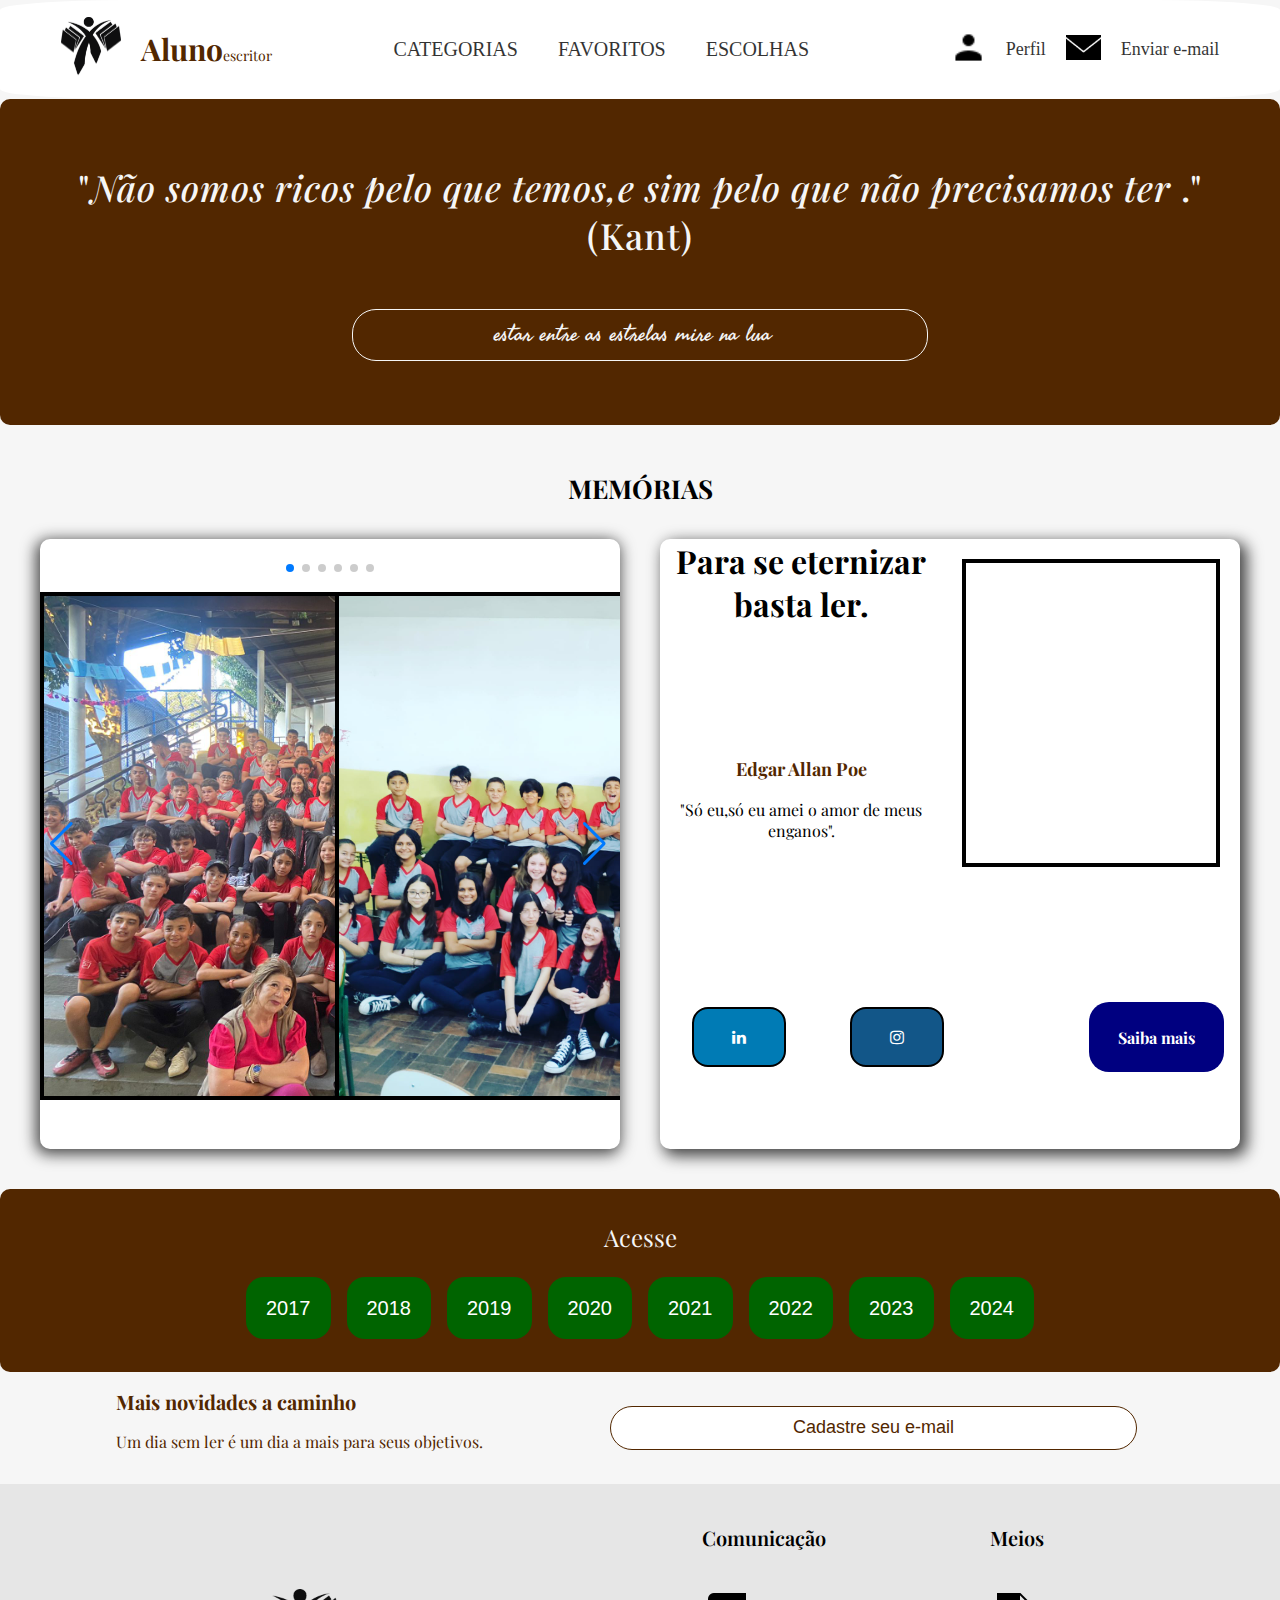
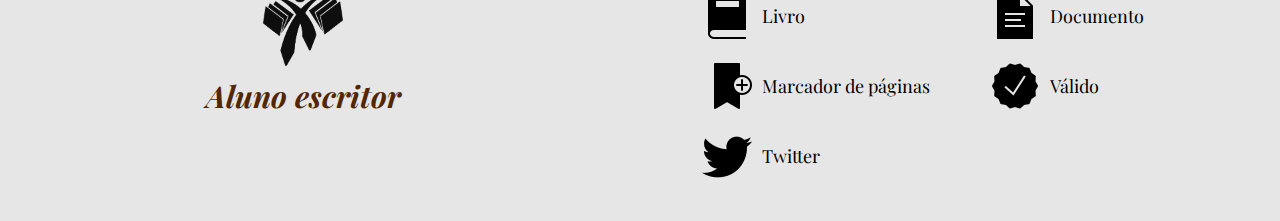
==== index.html @ c91a2eb6 "Initial commit" ====
<!DOCTYPE html>
<html lang="pt-br">

<head>
    <meta charset="UTF-8">
    <meta name="viewport" content="width=device-width, initial-scale=1.0">
    <link rel="preconnect" href="https://fonts.googleapis.com">
    <link rel="preconnect" href="https://fonts.gstatic.com" crossorigin>
    <link href="https://fonts.googleapis.com/css2?family=Fasthand&family=Playfair+Display:ital,wght@1,500&display=swap"
        rel="stylesheet"><!--comando importado do google-->
    <link rel="stylesheet" href="https://cdn.jsdelivr.net/npm/swiper@10/swiper-bundle.min.css" />
    <link rel="stylesheet" href="style.css">
    <link rel="stylesheet" href="https://cdnjs.cloudflare.com/ajax/libs/font-awesome/4.7.0/css/font-awesome.min.css">
    <link
        href="https://fonts.googleapis.com/css2?family=Fasthand&family=Montserrat:wght@500&family=Playfair+Display:ital,wght@0,400;1,500&display=swap"
        rel="stylesheet">

    <title>Aluno Escritor</title>
</head>

<body>
    <header class="cabeçalho"><!--usado esta tag (header) por que ela é semântica o que traz sentido ao sistema-->
        <div class="container">
            <input type="checkbox" id="menu"
                class="container__botao"><!--usando tag (input), implica ao usuario neste processo é para ele interagir -->
            <label for="menu"><!--esta tag(label) é para associar todo o sistema atraves do (id)-->
                <span
                    class="cabeçalho__menu-quadriculas container__imagem"></span><!--usado a tag (span) para que a imagem seja trocada a cor ja que este sistema não java.-->
            </label>
            <ul class="lista-menu">
                <li type="circle" class="lista-menu__titulo">Categorias</li>
                <li type="circle" class="lista-menu__item"><a href="#" class="lista-menu__link-1">Quadros</a></li>
                <li type="circle" class="lista-menu__item"><a href="#" class="lista-menu__link-2">Musicas</a></li>
                <li type="circle" class="lista-menu__item"><a href="#" class="lista-menu__link-3">Livros</a></li>
                <h2 class="container__titulo"><b class="container__titulo--negrito">Style</b>Books</h2>
            </ul>
            <img src="Icon/SVG/logo-preta.png" alt="Logo do Site"
                class="logo"><!--esta tag (a) foi usada para colocar a imagem no sistema-->
            <h2 class="container__titulo"><b class="container__titulo--negrito">Aluno</b>escritor</h2>

        </div>
        <ul class="opções">
            <input type="checkbox" id="opções-menu" class="opções__botão"><!--usando este 
            comando podemos demonstrar um direcionamento para chegar em algum sistema
            a (checkbox) coloca uma caixa e deixa para marcar ja (id) faz o direcionamento-->
            <label for="opções-menu"><!--ja neste comando (label e ele faz a referencia)
            o que indica que o menu esta nele como esta escrito e a caixa sera marcada-->
                <ul class="opções__item">Categorias</ul>
            </label>
            <ul class="lista-menu">
                <ul type="circle" class="lista-menu__item"><a href="#" class="lista-menu__link-1">Quadros</a></ul>
                <ul type="circle" class="lista-menu__item"><a href="#" class="lista-menu__link-2">Musicas</a></ul>
                <ul type="circle" class="lista-menu__item"><a href="#" class="lista-menu__link-3">Livros</a></ul>
            </ul>
            <ul class="opções__item"><a href="#" class="opções__link">Favoritos</a></ul>
            <ul class="opções__item"><a href="#" class="opções__link">Escolhas</a></ul>
        </ul>
        <div class="container">
            <a href="#" class="container__link"><img src="Icon/SVG/favorito.png" alt="meus favoritos"
                    class="container__imagem-1"></a><!--esta tag e as demais para colocar as ancoras ou seja os link de direcionamento-->
            <a href="#" class="container__link"><img src="Icon/SVG/perfil.png" alt="minhas compras"
                    class="container__imagem"></a>
            <p class="container__texto">Perfil</p>
            <a href="#email" class="container__link"><img src="Icon/SVG/email.png" alt="email"
                    class="container__imagem"></a>
            <p class="container__texto">Enviar e-mail</p>
        </div>
    </header>
    </section>
    <section class="banner">
        <h2 class="banner__titulo">"<em>Não somos ricos pelo que temos,e sim pelo que não precisamos ter</em> ." (Kant)
        </h2>
        <input type="search" class="banner__pesquisa" placeholder="estar entre as estrelas mire na lua">
    </section>
    <section class="carrossel">
        <h2 class="carrossel__titulo">Memórias</h2>
        <div class="carrossel__container"> <!-- Esta nova (div) server para fazer a (flex)-->
            <div class="swiper"><!--comando usado para agregar mudança de tela-->
                <div class="swiper-pagination"></div><!--comando para fazer a pagina-->
                <div class="swiper-wrapper">
                    <div class="swiper-slide"><img class="edite" src="img/turma01.jpeg"></div>
                    <div class="swiper-slide"><img class="edite" src="img/turma02.jpeg"></div>
                    <div class="swiper-slide"><img class="edite" src="img/turma03.jpeg"></div>
                    <div class="swiper-slide"><img class="edite" src="img/turma04.jpeg"></div>
                    <div class="swiper-slide"><img class="edite" src="img/turma05.jpeg"></div>
                    <div class="swiper-slide"><img class="edite" src="img/turma06.jpeg"></div>
                    <div class="swiper-slide"><img class="edite" src="img/turma07.jpeg"></div>
                </div>
                <div class="swiper-pagination"></div>
                <div class="swiper-button-prev"></div><!--comando para avançar a pagina-->
                <div class="swiper-button-next"></div><!--comando para retornar a pagina-->
            </div>
            <div class="card">
                <!--primeira linha-->
                <div class="card_descrição">
                    <!--primeira coluna-->
                    <div class="descrição">
                        <h3 class="descrição__titulo">Para se eternizar basta ler.</h3>
                        <h2 class="descrição__titulo-livro">Edgar Allan Poe</h2>
                        <p class="descrição__texto">"Só eu,só eu amei o amor de meus enganos".</p>
                    </div>
                    <!--segunda coluna-->
                    <iframe width="250" height="300" src="https://www.youtube.com/embed/ZtGeAa242cE?si=TpS2MHTG34_Q5S--"
                        title="YouTube video player" frameborder="0"
                        allow="accelerometer; autoplay; clipboard-write; encrypted-media; gyroscope; picture-in-picture; web-share"
                        referrerpolicy="strict-origin-when-cross-origin" allowfullscreen class="video"></iframe>
                </div>
                <!--segunda linha-->
                <div class="card__botões">
                    <ul class="botões">
                        <a href="https://www.linkedin.com/in/marco-antônio-a011a4285/" class="fa fa-linkedin"></a>
                        <a href="https://www.instagram.com/marcotsure/" class="fa fa-instagram"></a>
                    </ul>
                    <!--segunda linha-->
                    <a href="#" class="botões__ancora">Saiba mais</a>
                </div>
            </div>
        </div><!--Aqui é onde fecha a (div) nova que foi criada para (flex)-->
    </section>
    <section class="topicos">
        <h2 class="topicos__titulos">Acesse</h2> <!--Este (h2) é o titulo principal da
         seção e não da pagina não confundir a diferença da pagina e da seção-->
        <ul class="topicos__listas">
            <ul class="topicos__itens">
                <a href="#" class="topicos__link">2017</a>
            </ul>
            <ul class="topicos__itens">
                <a href="#" class="topicos__link">2018</a>
            </ul>
            <ul class="topicos__itens">
                <a href="#" class="topicos__link">2019</a>
            </ul>
            <ul class="topicos__itens">
                <a href="#" class="topicos__link">2020</a>
            </ul>
            <ul class="topicos__itens">
                <a href="#" class="topicos__link">2021</a>
            </ul>
            <ul class="topicos__itens">
                <a href="#" class="topicos__link">2022</a>
            </ul>
            <ul class="topicos__itens">
                <a href="#" class="topicos__link">2023</a>
            </ul>
            <ul class="topicos__itens">
                <a href="#" class="topicos__link">2024</a>
            </ul>
        </ul>
    </section>
    <section class="contato">
        <div class="contato__descrição">
            <h2 class="contato__titulo">Mais novidades a caminho</h2>
            <p class="contato__texto">Um dia sem ler é um dia a mais para seus objetivos.</p>
        </div>
        <input type="email" placeholder="Cadastre seu e-mail" class="contato__email" id="email">
    </section>
    <footer class="rodape">
        <div class="img__titulo">
            <img src="Icon/SVG/logo-preta.png" class="logo__footer">
            <h2 class="rodape__titulo"><i>Aluno escritor</i></h2>
        </div>
        <div class="listas__rodape">
            <ul class="lista-rodape">
                <ul class="lista-rodape__titulo">Comunicação</ul>
                <ul class="lista-radape__itens">
                    <img src="Icon/SVG/livro.png" alt="book">
                    <a href="#" class="lista-rodape__link">Livro</a>
                </ul>
                <ul class="lista-radape__itens">
                    <img src="Icon/SVG/marcador.png" alt="bookmark">
                    <a href="#" class="lista-rodape__link">Marcador de páginas</a>
                </ul>
                <ul class="lista-radape__itens">
                    <img src="Icon/SVG/twitter.png" alt="twitter">
                    <a href="#" class="lista-rodape__link">Twitter</a>
                </ul>
            </ul>
            <ul class="lista-rodape">
                <ul class="lista-rodape__titulo">Meios</ul>
                <ul class="lista-radape__itens">
                    <img src="Icon/SVG/documento.png" alt="document">
                    <a href="#" class="lista-rodape__link">Documento</a>
                </ul>
                <ul class="lista-radape__itens">
                    <img src="Icon/SVG/aprova.png" alt="Ok">
                    <a href="#" class="lista-rodape__link">Válido</a>
                </ul>
        </div>
    </footer>
    </script>
    </section>

    <script src="https://cdn.jsdelivr.net/npm/swiper@10/swiper-bundle.min.js"></script>
    <script>
        const swiper = new Swiper('.swiper', {
            spaceBetween: 10,
            slidesPerView: 2,
            pagination: {
                el: '.swiper-pagination',
                type: 'bullets',
            },
        });
    </script>
</body>

</html>
---- style.css ----
@import url("styles/header.css");
@import url("styles/banner.css");
@import url("styles/carrossel.css");
@import url("styles/topicos.css");
@import url("styles/contato.css");
@import url("styles/rodape.css");

:root{
    --cor-de--fundo: #f6f6f6;
    --cor-do-menu:#000080;
    --titulo:#006400;
    --cor-do-menu-fundo: #522700;
    --link-1:#000;
    --link-2: #000;
    --link-3:#000;
    --fonte-principal:"Fasthand";
    --fonte-secundaria:"Montserrat";  
}
/* Neste lugar é onde podemos atribuir variareis ou seja para cada vez que for usar algo
aqui pode ser declarado o que indica que não precisa criar varios CSS apenas um que 
contenha tudo que esta no projeto e claro fonte é usado aqui para poupar tampo (:root)
é a forma que o CSS aceita as variaveis que estara no projeto. Lembrando que o nome 
da fonte deve estar no projeto por que se não ela não aplica no caso desta fonte
se chama ("Fasthand") e sim deve ter as aspas em volta.*/
body{
 background-color: var(--cor-de--fundo);
 font-family: 'Playfair Display', serif;
 font-size: 16px;
 font-weight: 400;
}
/* Aqui é corpo do projeto note que tudo gira em torno disto quer dizer que quando 
aplicado o comando(font-family) todo o corpo do projeto vai usar isso logo cada parte
do projeto tera a mesma fonte claro isso pode ser dividido caso queria uma fonte para
cada texto mas deve ser declaro no HTML e alocado no (:root), ja no tamanho
(font-size) isso indica o tamanho não é regra mas sempre é usado (16px) como uso
ja (font-weight: 400) é o estilo da fonte geralmente é um padrão tambem 
 .*/

#more {display: none;}
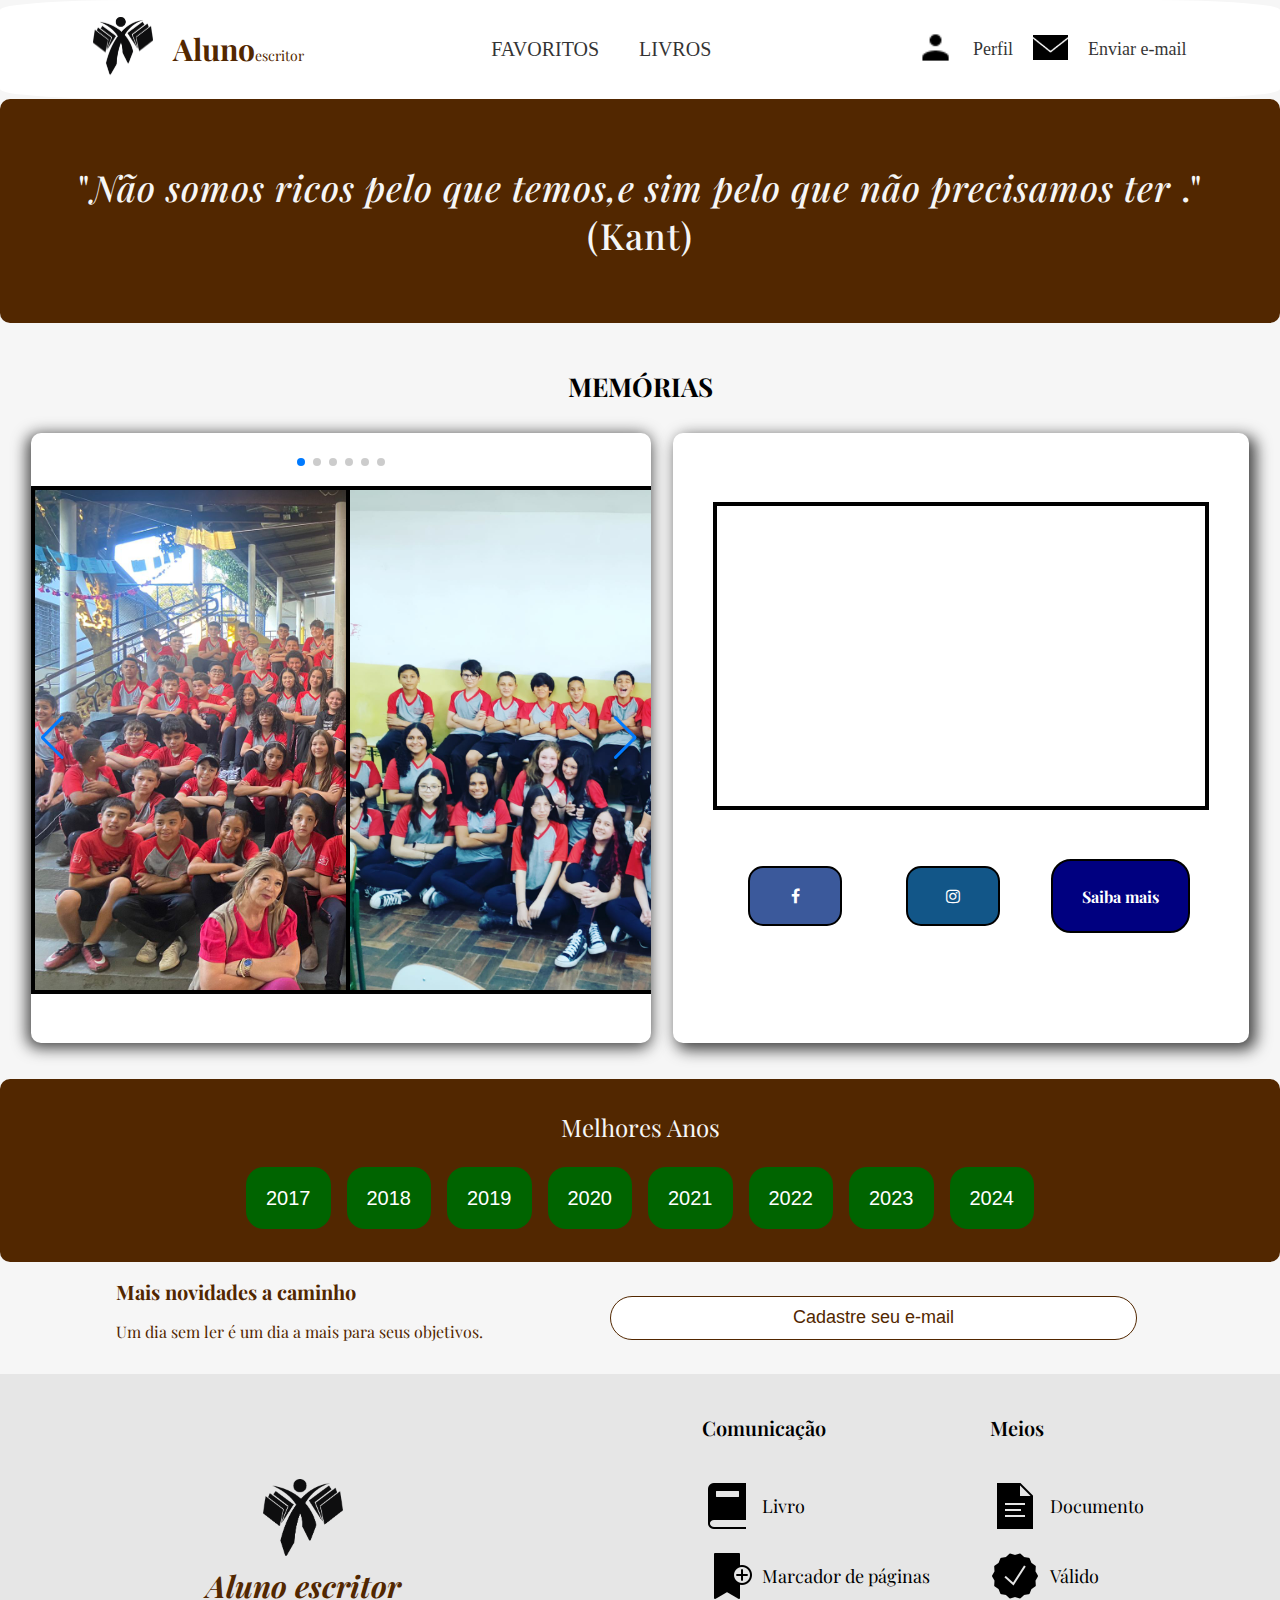
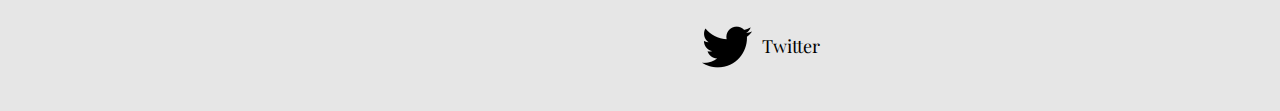
==== commit d41d15a0: "adicionando a pagina "perfil"" ====
--- a/index.html
+++ b/index.html
@@ -15,6 +15,8 @@
         href="https://fonts.googleapis.com/css2?family=Fasthand&family=Montserrat:wght@500&family=Playfair+Display:ital,wght@0,400;1,500&display=swap"
         rel="stylesheet">
 
+    <link rel="stylesheet" href="https://cdnjs.cloudflare.com/ajax/libs/font-awesome/4.7.0/css/font-awesome.min.css">
+
     <title>Aluno Escritor</title>
 </head>
 
@@ -27,13 +29,6 @@
                 <span
                     class="cabeçalho__menu-quadriculas container__imagem"></span><!--usado a tag (span) para que a imagem seja trocada a cor ja que este sistema não java.-->
             </label>
-            <ul class="lista-menu">
-                <li type="circle" class="lista-menu__titulo">Categorias</li>
-                <li type="circle" class="lista-menu__item"><a href="#" class="lista-menu__link-1">Quadros</a></li>
-                <li type="circle" class="lista-menu__item"><a href="#" class="lista-menu__link-2">Musicas</a></li>
-                <li type="circle" class="lista-menu__item"><a href="#" class="lista-menu__link-3">Livros</a></li>
-                <h2 class="container__titulo"><b class="container__titulo--negrito">Style</b>Books</h2>
-            </ul>
             <img src="Icon/SVG/logo-preta.png" alt="Logo do Site"
                 class="logo"><!--esta tag (a) foi usada para colocar a imagem no sistema-->
             <h2 class="container__titulo"><b class="container__titulo--negrito">Aluno</b>escritor</h2>
@@ -43,24 +38,20 @@
             <input type="checkbox" id="opções-menu" class="opções__botão"><!--usando este 
             comando podemos demonstrar um direcionamento para chegar em algum sistema
             a (checkbox) coloca uma caixa e deixa para marcar ja (id) faz o direcionamento-->
-            <label for="opções-menu"><!--ja neste comando (label e ele faz a referencia)
-            o que indica que o menu esta nele como esta escrito e a caixa sera marcada-->
-                <ul class="opções__item">Categorias</ul>
-            </label>
-            <ul class="lista-menu">
-                <ul type="circle" class="lista-menu__item"><a href="#" class="lista-menu__link-1">Quadros</a></ul>
-                <ul type="circle" class="lista-menu__item"><a href="#" class="lista-menu__link-2">Musicas</a></ul>
-                <ul type="circle" class="lista-menu__item"><a href="#" class="lista-menu__link-3">Livros</a></ul>
-            </ul>
             <ul class="opções__item"><a href="#" class="opções__link">Favoritos</a></ul>
-            <ul class="opções__item"><a href="#" class="opções__link">Escolhas</a></ul>
+            <ul class="opções__item"><a href="#" class="opções__link">Livros</a></ul>
         </ul>
         <div class="container">
             <a href="#" class="container__link"><img src="Icon/SVG/favorito.png" alt="meus favoritos"
                     class="container__imagem-1"></a><!--esta tag e as demais para colocar as ancoras ou seja os link de direcionamento-->
-            <a href="#" class="container__link"><img src="Icon/SVG/perfil.png" alt="minhas compras"
-                    class="container__imagem"></a>
-            <p class="container__texto">Perfil</p>
+
+                <a href="perfil.html" target="_blank" class="container__link">
+                    <img src="Icon/SVG/perfil.png"
+                    alt="perfil da professora" class="container__imagem">
+                </a><!--este link é o icone de perfil-->
+                        
+                <a href="perfil.html" target="_blank" class="container__texto">Perfil</a><!--e este link é a palavra "perfil"-->
+
             <a href="#email" class="container__link"><img src="Icon/SVG/email.png" alt="email"
                     class="container__imagem"></a>
             <p class="container__texto">Enviar e-mail</p>
@@ -70,7 +61,6 @@
     <section class="banner">
         <h2 class="banner__titulo">"<em>Não somos ricos pelo que temos,e sim pelo que não precisamos ter</em> ." (Kant)
         </h2>
-        <input type="search" class="banner__pesquisa" placeholder="estar entre as estrelas mire na lua">
     </section>
     <section class="carrossel">
         <h2 class="carrossel__titulo">Memórias</h2>
@@ -93,12 +83,7 @@
             <div class="card">
                 <!--primeira linha-->
                 <div class="card_descrição">
-                    <!--primeira coluna-->
-                    <div class="descrição">
-                        <h3 class="descrição__titulo">Para se eternizar basta ler.</h3>
-                        <h2 class="descrição__titulo-livro">Edgar Allan Poe</h2>
-                        <p class="descrição__texto">"Só eu,só eu amei o amor de meus enganos".</p>
-                    </div>
+
                     <!--segunda coluna-->
                     <iframe width="250" height="300" src="https://www.youtube.com/embed/ZtGeAa242cE?si=TpS2MHTG34_Q5S--"
                         title="YouTube video player" frameborder="0"
@@ -108,8 +93,8 @@
                 <!--segunda linha-->
                 <div class="card__botões">
                     <ul class="botões">
-                        <a href="https://www.linkedin.com/in/marco-antônio-a011a4285/" class="fa fa-linkedin"></a>
-                        <a href="https://www.instagram.com/marcotsure/" class="fa fa-instagram"></a>
+                        <a href="https://facebook.com" class="fa fa-facebook"></a>
+                        <a href="https://www.instagram.com" class="fa fa-instagram"></a>
                     </ul>
                     <!--segunda linha-->
                     <a href="#" class="botões__ancora">Saiba mais</a>
@@ -118,7 +103,7 @@
         </div><!--Aqui é onde fecha a (div) nova que foi criada para (flex)-->
     </section>
     <section class="topicos">
-        <h2 class="topicos__titulos">Acesse</h2> <!--Este (h2) é o titulo principal da
+        <h2 class="topicos__titulos">Melhores Anos</h2> <!--Este (h2) é o titulo principal da
          seção e não da pagina não confundir a diferença da pagina e da seção-->
         <ul class="topicos__listas">
             <ul class="topicos__itens">
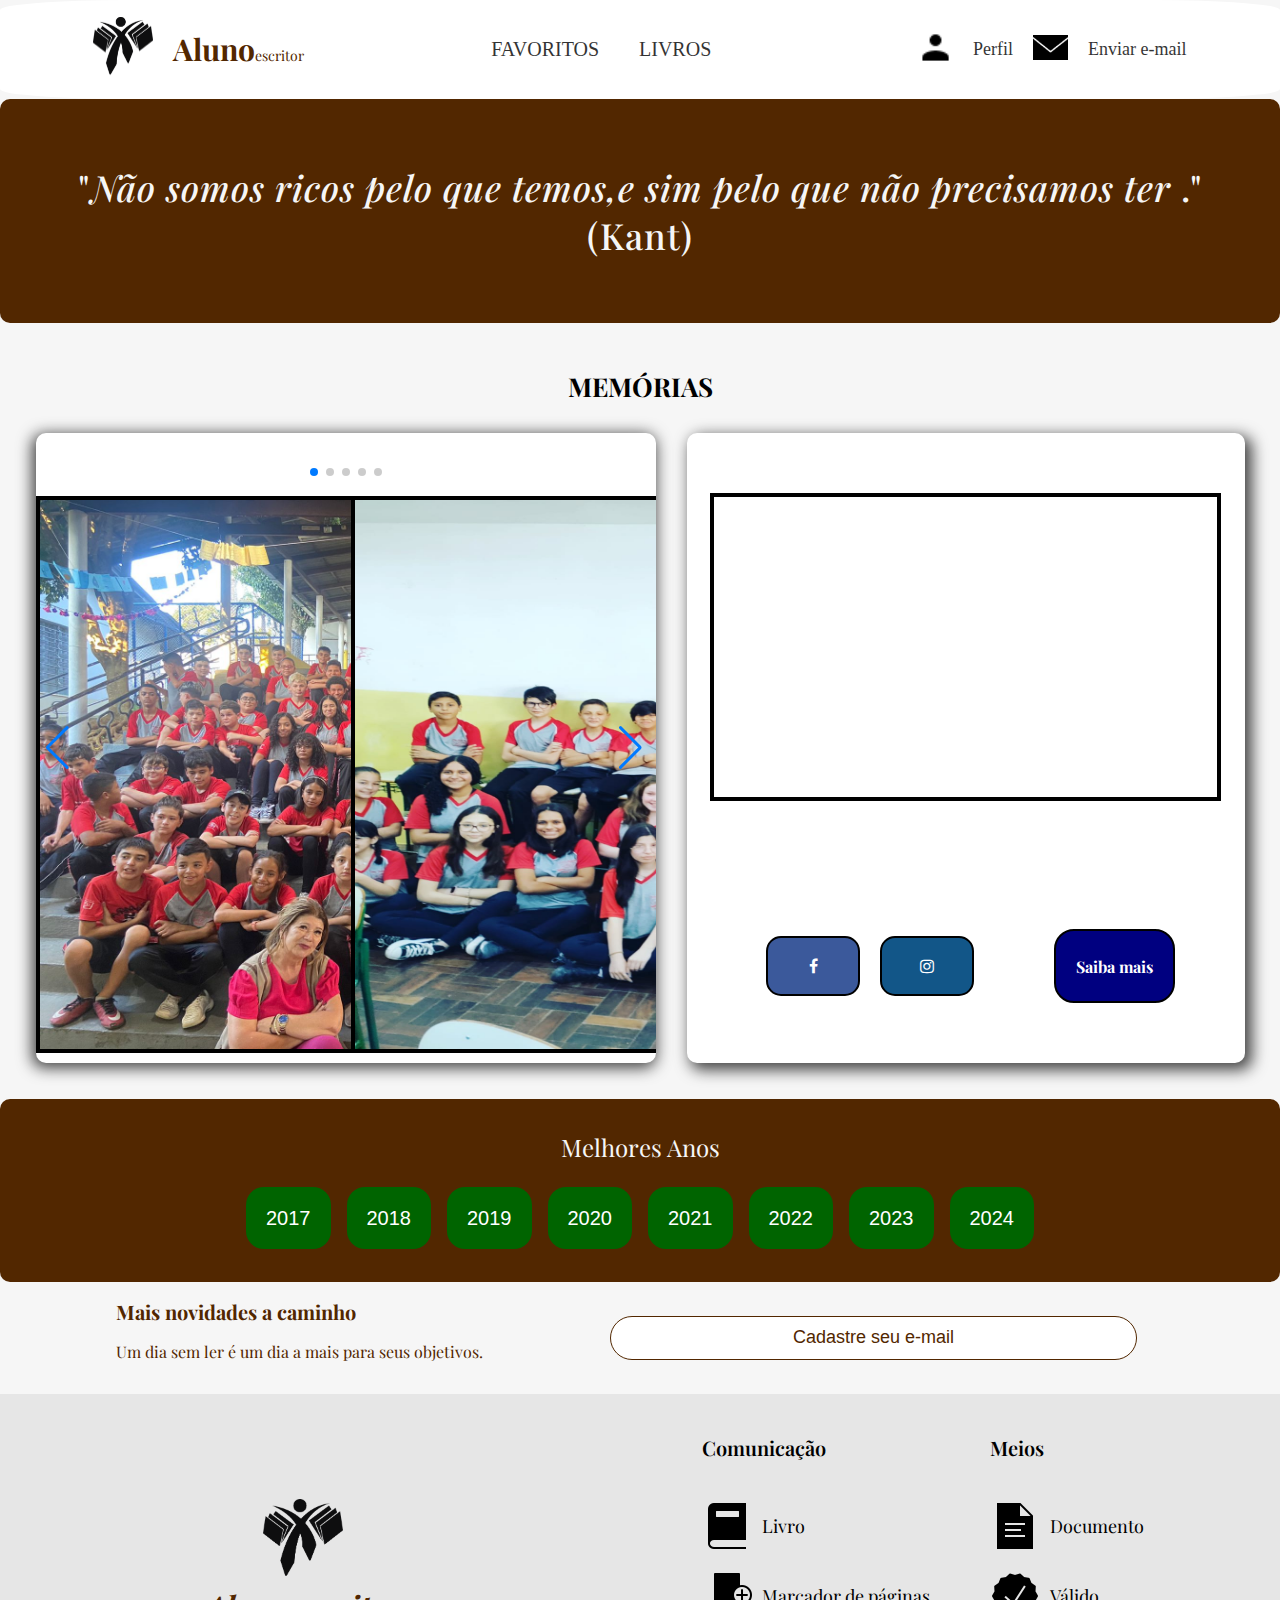
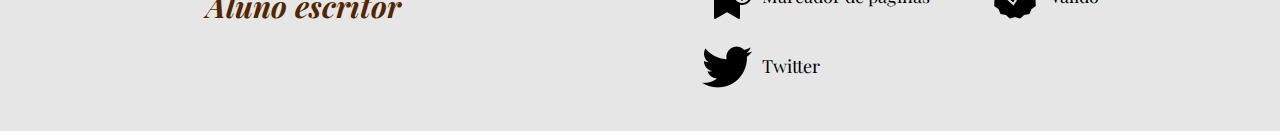
==== commit 8b3320d3: "melhorando a a responsividade" ====
--- a/index.html
+++ b/index.html
@@ -25,10 +25,11 @@
         <div class="container">
             <input type="checkbox" id="menu"
                 class="container__botao"><!--usando tag (input), implica ao usuario neste processo é para ele interagir -->
-            <label for="menu"><!--esta tag(label) é para associar todo o sistema atraves do (id)-->
+           <!-- <label for="menu"> esta tag(label) é para associar todo o sistema atraves do (id)
                 <span
-                    class="cabeçalho__menu-quadriculas container__imagem"></span><!--usado a tag (span) para que a imagem seja trocada a cor ja que este sistema não java.-->
-            </label>
+                    class="cabeçalho__menu-quadriculas container__imagem"></span>usado a tag (span) para que a imagem seja trocada a cor ja que este sistema não java.
+            </label>-->
+
             <img src="Icon/SVG/logo-preta.png" alt="Logo do Site"
                 class="logo"><!--esta tag (a) foi usada para colocar a imagem no sistema-->
             <h2 class="container__titulo"><b class="container__titulo--negrito">Aluno</b>escritor</h2>
@@ -70,7 +71,7 @@
                 <div class="swiper-wrapper">
                     <div class="swiper-slide"><img class="edite" src="img/turma01.jpeg"></div>
                     <div class="swiper-slide"><img class="edite" src="img/turma02.jpeg"></div>
-                    <div class="swiper-slide"><img class="edite" src="img/turma03.jpeg"></div>
+                    <div class="swiperg/tur-slide"><img class="edite" src="img/turma03.jpeg"></div>
                     <div class="swiper-slide"><img class="edite" src="img/turma04.jpeg"></div>
                     <div class="swiper-slide"><img class="edite" src="img/turma05.jpeg"></div>
                     <div class="swiper-slide"><img class="edite" src="img/turma06.jpeg"></div>
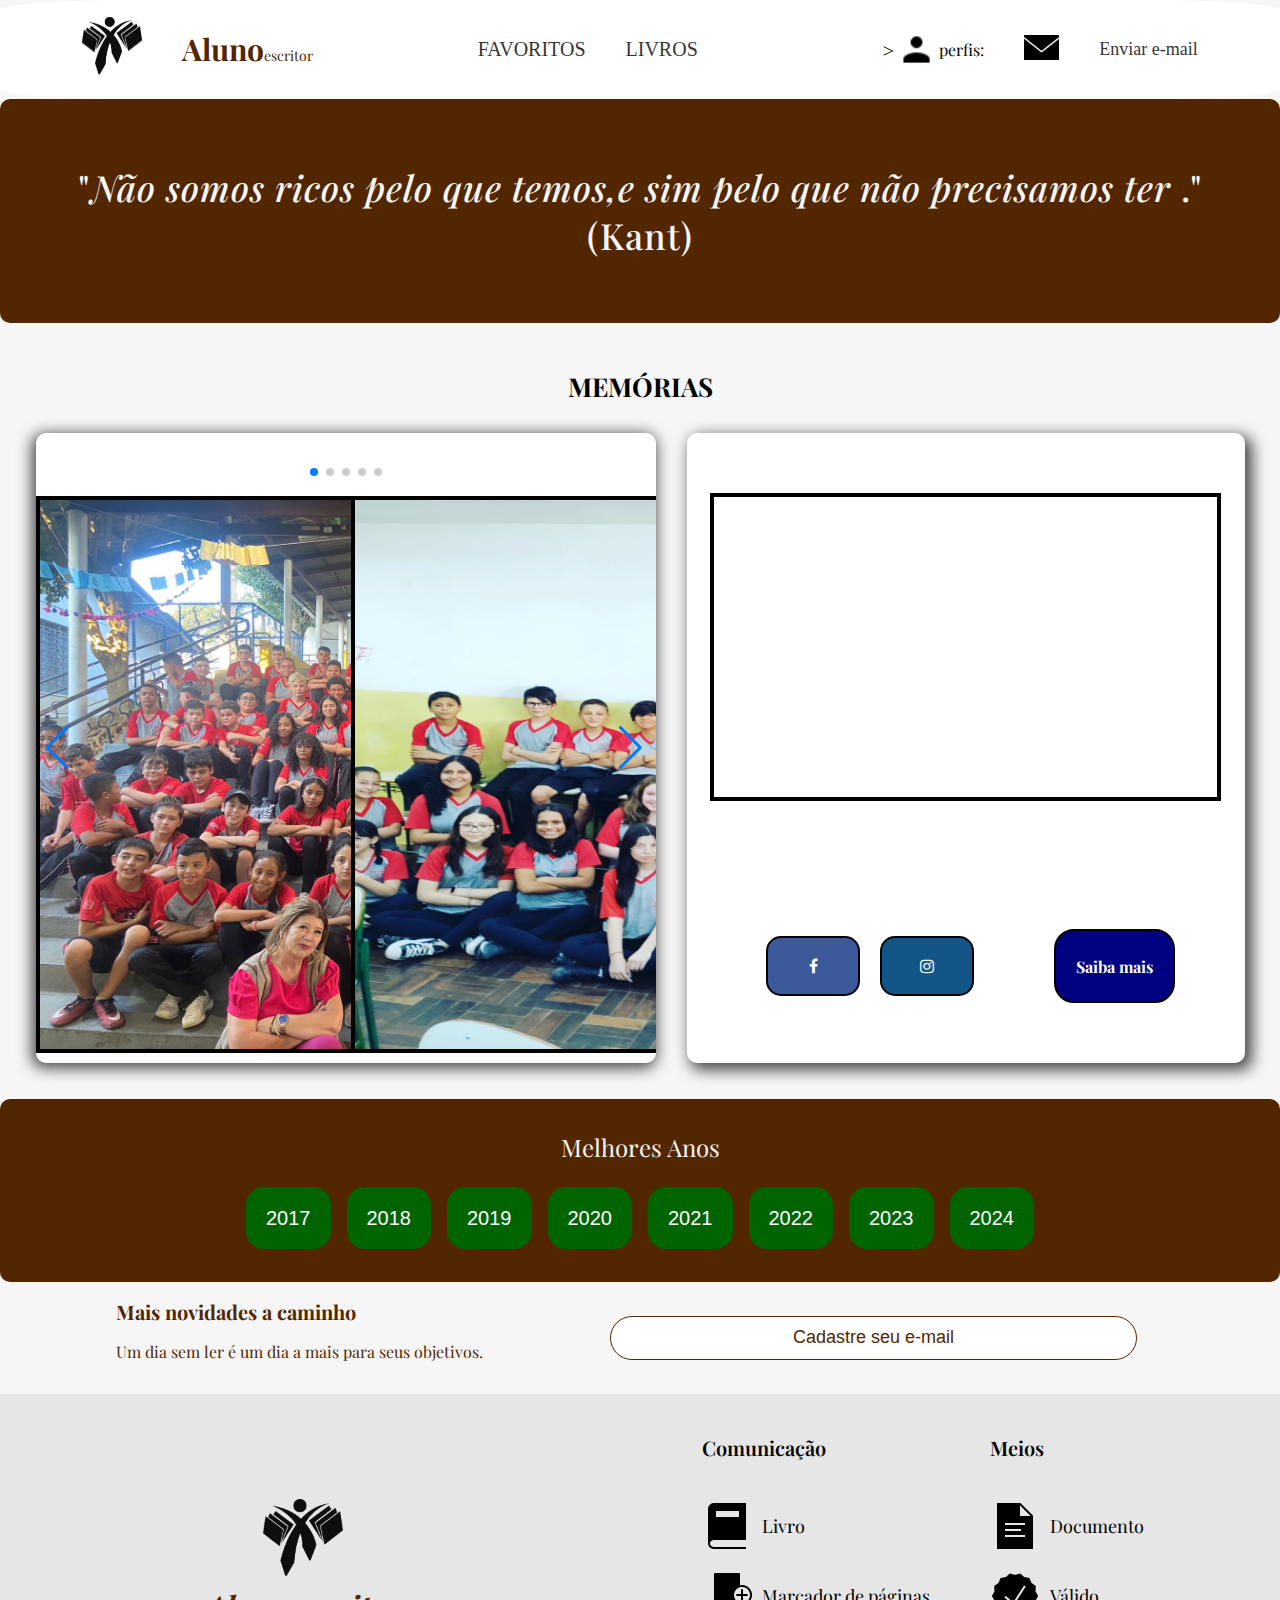
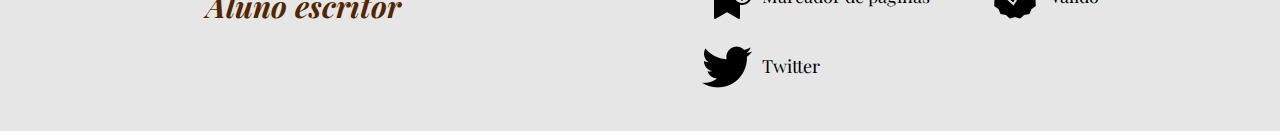
==== commit 3f5ba52a: "criação de uma lista de perfis" ====
--- a/index.html
+++ b/index.html
@@ -17,6 +17,8 @@
 
     <link rel="stylesheet" href="https://cdnjs.cloudflare.com/ajax/libs/font-awesome/4.7.0/css/font-awesome.min.css">
 
+    <link rel="stylesheet" href="styles/nav__perfis.css">
+
     <title>Aluno Escritor</title>
 </head>
 
@@ -25,7 +27,7 @@
         <div class="container">
             <input type="checkbox" id="menu"
                 class="container__botao"><!--usando tag (input), implica ao usuario neste processo é para ele interagir -->
-           <!-- <label for="menu"> esta tag(label) é para associar todo o sistema atraves do (id)
+            <!-- <label for="menu"> esta tag(label) é para associar todo o sistema atraves do (id)
                 <span
                     class="cabeçalho__menu-quadriculas container__imagem"></span>usado a tag (span) para que a imagem seja trocada a cor ja que este sistema não java.
             </label>-->
@@ -46,16 +48,37 @@
             <a href="#" class="container__link"><img src="Icon/SVG/favorito.png" alt="meus favoritos"
                     class="container__imagem-1"></a><!--esta tag e as demais para colocar as ancoras ou seja os link de direcionamento-->
 
-                <a href="perfil.html" target="_blank" class="container__link">
-                    <img src="Icon/SVG/perfil.png"
-                    alt="perfil da professora" class="container__imagem">
-                </a><!--este link é o icone de perfil-->
-                        
-                <a href="perfil.html" target="_blank" class="container__texto">Perfil</a><!--e este link é a palavra "perfil"-->
+            <nav class="lista__perfis" id="nav"><!--div responsavel pela lista de perfis-->
+                <p class="bnt__nav" id="btn">></p>
+                <img src="Icon/SVG/perfil.png" alt="perfil da professora" class="container__imagem">
+                <p>perfis:</p>
+
+                <div class="nav__fechada" id="nav__perfis"><!--div que agrupa todos os perfis-->
+                    <div class="img__p"><!--div que agrupa o icone e o nome do perfil, por cuasa da div eles ficam alinhados-->
+                        <a href="perfil.html" target="_blank">
+                            <img src="Icon/SVG/perfil.png" alt="perfil da professora" class="container__imagem">
+                            <a href="perfil.html" target="_blank">Perfl 1</a>
+                        </a>
+                    </div>
+                    <div class="img__p">
+                        <a href="perfil.html" target="_blank">
+                            <img src="Icon/SVG/perfil.png" alt="perfil da professora" class="container__imagem">
+                            <a href="perfil.html" target="_blank">Perfl 2</a>
+                        </a>
+                    </div>
+                    <div class="img__p">
+                        <a href="perfil.html" target="_blank">
+                            <img src="Icon/SVG/perfil.png" alt="perfil da professora" class="container__imagem">
+                            <a href="perfil.html" target="_blank">Perfl 3</a>
+                        </a>
+                    </div>
+                </div>
+            </nav>
 
             <a href="#email" class="container__link"><img src="Icon/SVG/email.png" alt="email"
                     class="container__imagem"></a>
             <p class="container__texto">Enviar e-mail</p>
+
         </div>
     </header>
     </section>
@@ -187,6 +210,7 @@
             },
         });
     </script>
+    <script src="nav.js"></script>
 </body>
 
 </html>--- a/style.css
+++ b/style.css
@@ -4,6 +4,7 @@
 @import url("styles/topicos.css");
 @import url("styles/contato.css");
 @import url("styles/rodape.css");
+
 
 :root{
     --cor-de--fundo: #f6f6f6;
--- a/styles/nav__perfis.css
+++ b/styles/nav__perfis.css
@@ -0,0 +1,46 @@
+.lista__perfis {
+    display: flex;
+    align-items: center;
+    position: relative;
+    cursor: pointer;
+}
+
+.lista__perfis img {
+    margin: 0 5px;
+}
+
+.bnt__nav {
+    font-weight: bold;
+    font-size: 20px;    
+    transition: 500ms;
+}
+
+.btn__nav__aberta {/*comando que faz uma animação no botão, assim que a div abre, ele mira para baixo*/
+    transform: rotate(90deg);
+}
+
+.nav__fechada { /*estilização básica da div dos perfis*/
+    display: flex;
+    flex-direction: column;
+    gap: 10px 0;
+    position: absolute;
+    top: 40px;
+    left: 13px;
+    background-color: #fff;
+    width: 100%;
+    height: 0%;
+    overflow: hidden;
+    transition: 400ms ease-in;
+}
+
+.nav__fechada.nav__aberta { /*outra parte da estilzação básica da div que agrupa os perfis*/
+    height: 150px; /*comando responsavel pela abertura e fechamneto da div*/
+    border: 1px solid black;
+    border-top: none;
+    box-shadow: 0px 6px 8px rgb(65, 65, 65);
+}
+
+.img__p {
+    display: flex;
+    align-items: center;
+}